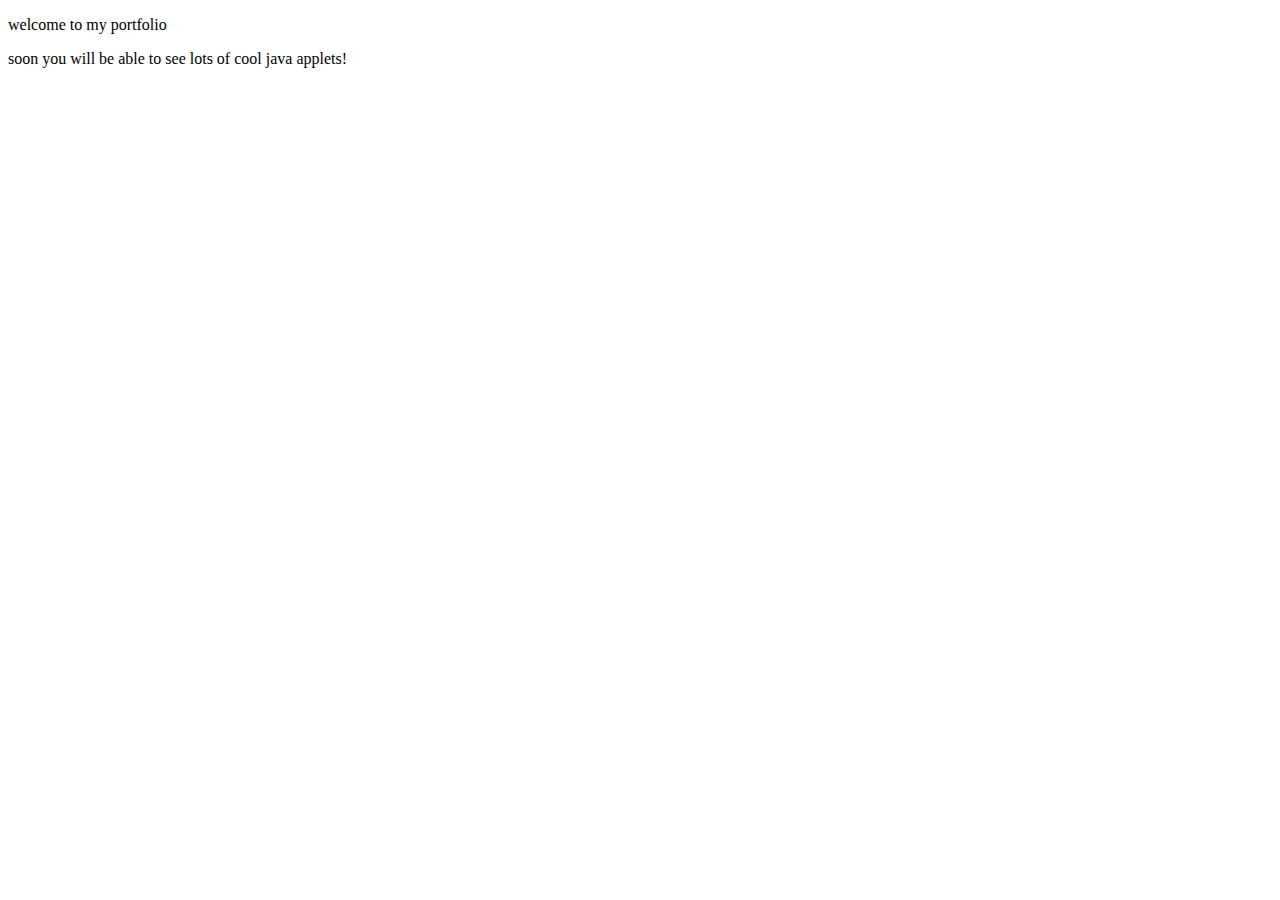
==== index.html @ a533516c "initializing project" ====
<!DOCTYPE html>
<html>
  <head>
    <meta charset="UTF-8">
    <title>Derek's coding portfolio</title>
  </head>
  <body>
    <p>welcome to my portfolio</p>
    <p>soon you will be able to see lots of cool java applets!</p>
  </body>
</html>
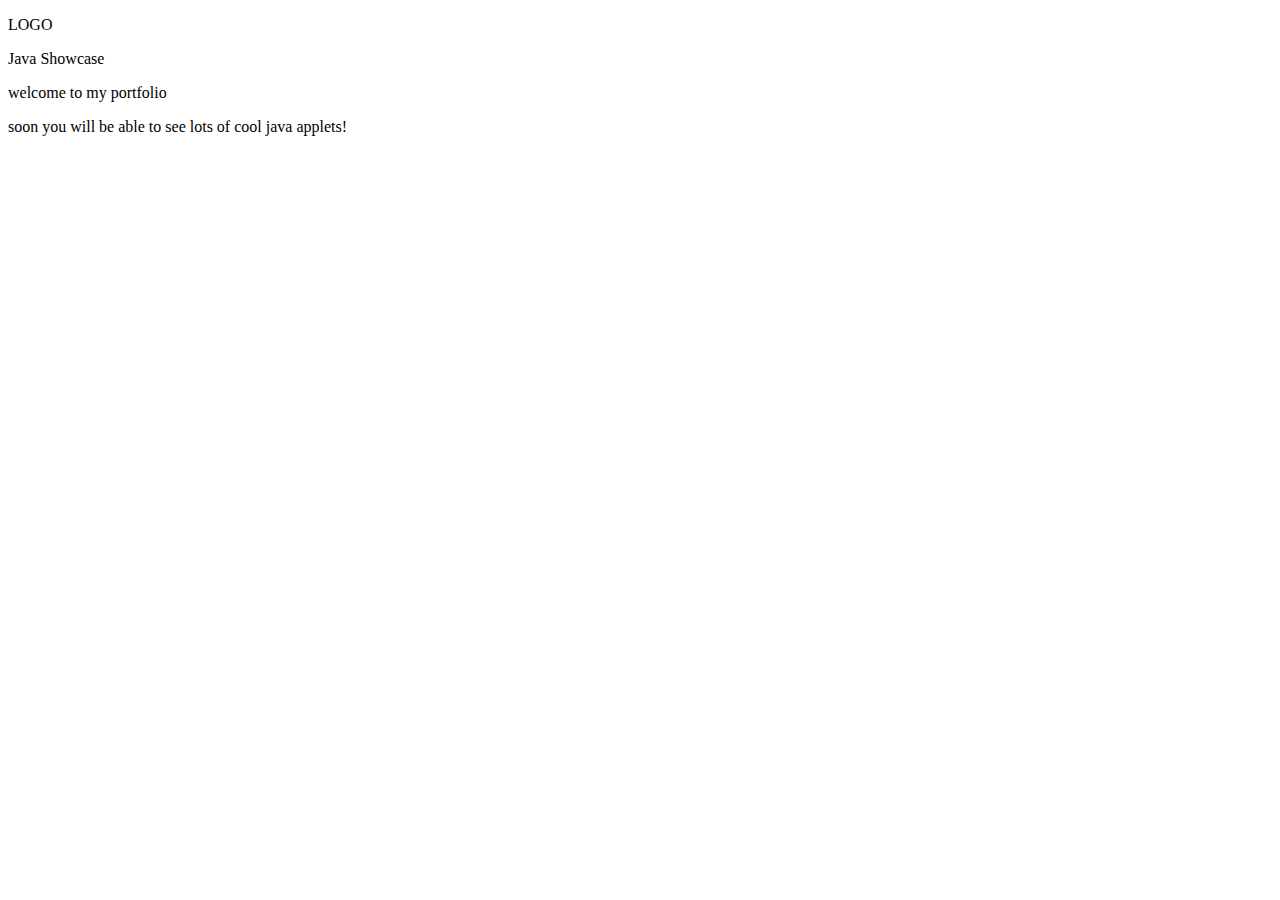
==== commit 95f5ac5c: "added a couple divs" ====
--- a/index.html
+++ b/index.html
@@ -4,7 +4,14 @@
     <meta charset="UTF-8">
     <title>Derek's coding portfolio</title>
   </head>
-  <body>
+  <body
+    <div>
+        <p>LOGO</p>
+    </div>
+    <div>
+        <p> </p>
+        <p>Java Showcase</p>
+    </div>
     <p>welcome to my portfolio</p>
     <p>soon you will be able to see lots of cool java applets!</p>
   </body>
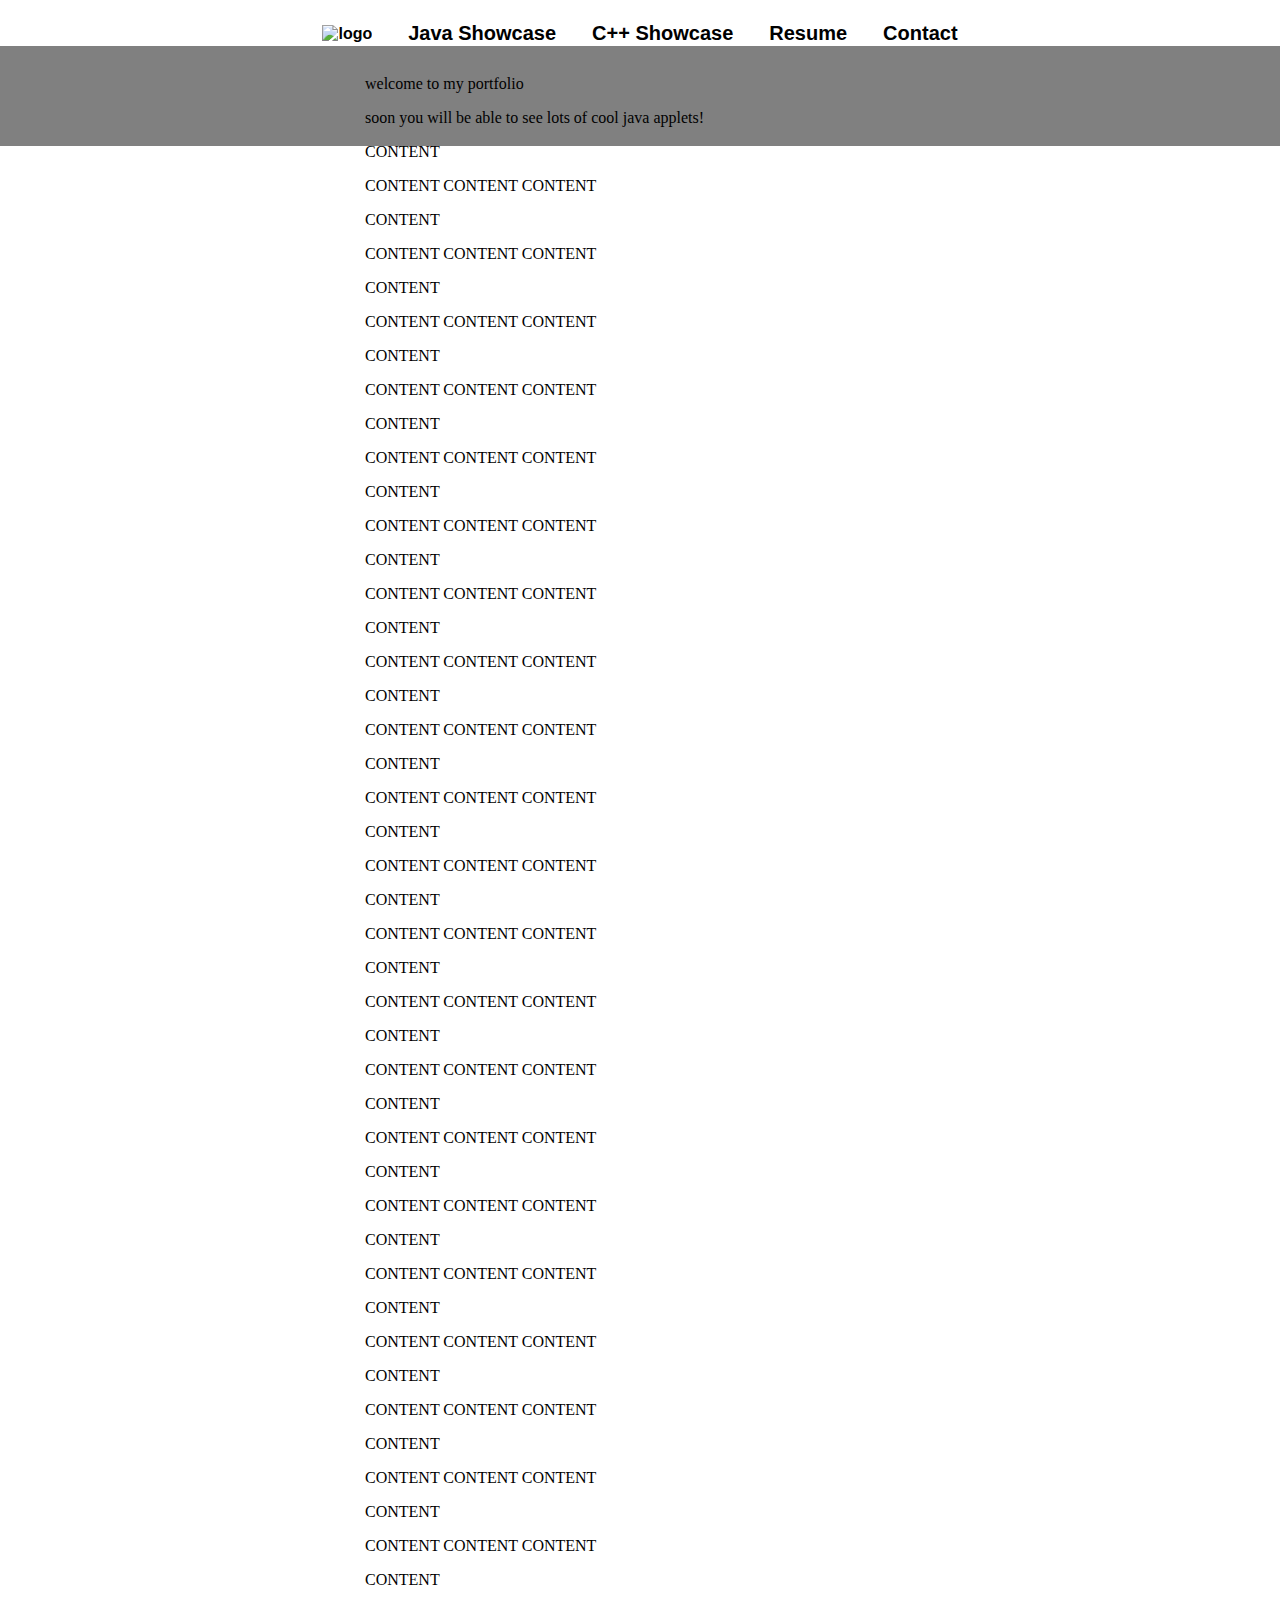
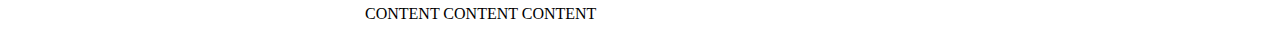
==== commit 9d3ffa54: "Implemented sticky functionality for top navigation" ====
--- a/index.html
+++ b/index.html
@@ -1,18 +1,72 @@
 <!DOCTYPE html>
 <html>
-  <head>
-    <meta charset="UTF-8">
-    <title>Derek's coding portfolio</title>
-  </head>
-  <body
-    <div>
-        <p>LOGO</p>
-    </div>
-    <div>
-        <p> </p>
-        <p>Java Showcase</p>
-    </div>
-    <p>welcome to my portfolio</p>
-    <p>soon you will be able to see lots of cool java applets!</p>
-  </body>
+    <head>
+        <meta charset="UTF-8">
+        <title>Derek's coding portfolio</title>
+        <link rel="stylesheet" href="main.css">
+    </head>
+    <body>
+        <div class="topnav" id="js-topnav">            
+            <div class="topnav__background" id="js-topnav__background"></div>
+            <a href="index.html" class="topnav__logo">
+                <img src="data/logo/blanken-seal-logo.png" alt="logo">
+            </a>
+            <a href="javascript:void(0);" class="topnav__icon" onclick="dropTopnav()">&#9776;</a>
+            <a href="breakout.html" class="topnav__elem">Java Showcase</a>
+            <a href="#c++" class="topnav__elem">C++ Showcase</a>
+            <a href="#cv" class="topnav__elem">Resume</a>
+            <a href="#contact" class="topnav__elem">Contact</a>
+        </div>
+        <div class="content">
+            <p>welcome to my portfolio</p>
+            <p>soon you will be able to see lots of cool java applets!</p>
+            <p>CONTENT</p>
+            <p>CONTENT CONTENT CONTENT</p>
+            <p>CONTENT</p>
+            <p>CONTENT CONTENT CONTENT</p>
+            <p>CONTENT</p>
+            <p>CONTENT CONTENT CONTENT</p>
+            <p>CONTENT</p>
+            <p>CONTENT CONTENT CONTENT</p>
+            <p>CONTENT</p>
+            <p>CONTENT CONTENT CONTENT</p>
+            <p>CONTENT</p>
+            <p>CONTENT CONTENT CONTENT</p>
+            <p>CONTENT</p>
+            <p>CONTENT CONTENT CONTENT</p>
+            <p>CONTENT</p>
+            <p>CONTENT CONTENT CONTENT</p>
+            <p>CONTENT</p>
+            <p>CONTENT CONTENT CONTENT</p>
+            <p>CONTENT</p>
+            <p>CONTENT CONTENT CONTENT</p>
+            <p>CONTENT</p>
+            <p>CONTENT CONTENT CONTENT</p>
+            <p>CONTENT</p>
+            <p>CONTENT CONTENT CONTENT</p>
+            <p>CONTENT</p>
+            <p>CONTENT CONTENT CONTENT</p>
+            <p>CONTENT</p>
+            <p>CONTENT CONTENT CONTENT</p>
+            <p>CONTENT</p>
+            <p>CONTENT CONTENT CONTENT</p>
+            <p>CONTENT</p>
+            <p>CONTENT CONTENT CONTENT</p>
+            <p>CONTENT</p>
+            <p>CONTENT CONTENT CONTENT</p>
+            <p>CONTENT</p>
+            <p>CONTENT CONTENT CONTENT</p>
+            <p>CONTENT</p>
+            <p>CONTENT CONTENT CONTENT</p>
+            <p>CONTENT</p>
+            <p>CONTENT CONTENT CONTENT</p>
+            <p>CONTENT</p>
+            <p>CONTENT CONTENT CONTENT</p>
+            <p>CONTENT</p>
+            <p>CONTENT CONTENT CONTENT</p>
+        </div>
+        
+        <!---------------- javaScript ------------------>
+        <script src="topnav.js"></script>
+    </body>
 </html>
--- a/main.css
+++ b/main.css
@@ -0,0 +1,137 @@
+/******* General *******/
+
+#all 
+{
+  background-color: grey;
+}
+
+body
+{
+    text-align: center;
+}
+
+/******* Top Navigation *******/
+
+.topnav
+{
+	overflow:hidden;
+}
+
+.topnav__background
+{
+    width:100%;
+    height:100px;
+    position:absolute;
+    left:0;
+    margin-top:38px;
+    background-color:grey;
+    z-index:-1;
+}
+
+.topnav .topnav__elem:hover
+{
+    background-color:white;
+}
+
+.topnav .topnav__icon:hover
+{
+    color:white;
+}
+
+.topnav a 
+{
+    margin:auto;
+    color:#000;
+    padding:14px 16px;
+    text-decoration: none;
+    text-align:center;
+    font-family:sans-serif;
+	font-weight:700;
+    vertical-align:middle;
+}
+
+.topnav__elem
+{
+    font-size:20px;
+    display:inline-block;
+}
+
+.topnav__icon
+{
+    margin-left:auto;
+	margin-right:auto;
+	display:none;
+}
+
+.topnav__logo
+{
+    margin-left:auto;
+	margin-right:auto;
+	padding-left:10px;
+	padding-right:10px;
+    display:inline-block;
+
+}
+
+@media screen and (max-width: 800px) 
+{   
+    .topnav__elem
+	{
+		display:none;
+	}
+	
+	.topnav__icon
+	{
+        font-size: 28px;
+		display:inline-block;
+	}
+	
+    /* added when user clicks on icon via dropTopnav function in script.js */
+	.topnav--dropped .topnav__elem
+	{
+		display:block;
+		text-align:left;
+        padding-left:40px;
+	}
+    
+    .topnav--dropped .topnav__background
+    {
+        height:352px;
+    }
+}
+
+
+/* activated by makeStickyTopnav in topnav.js */
+.topnav--sticky {
+    position: fixed;
+    top:-38px;
+    width:100%;
+    left:0px;
+}
+
+.topnav__background--sticky {
+    position: fixed;
+    top:-38px;
+}
+
+/******** Content ********/
+
+.content 
+{
+    margin-left: auto;
+    margin-right: auto;
+    text-align: left;
+    max-width: 550px;
+}
+
+/******** universal classes ********/
+
+.div-center
+{
+    margin: auto;
+    width: 70%;
+    padding: 10px;
+}
+
+
+
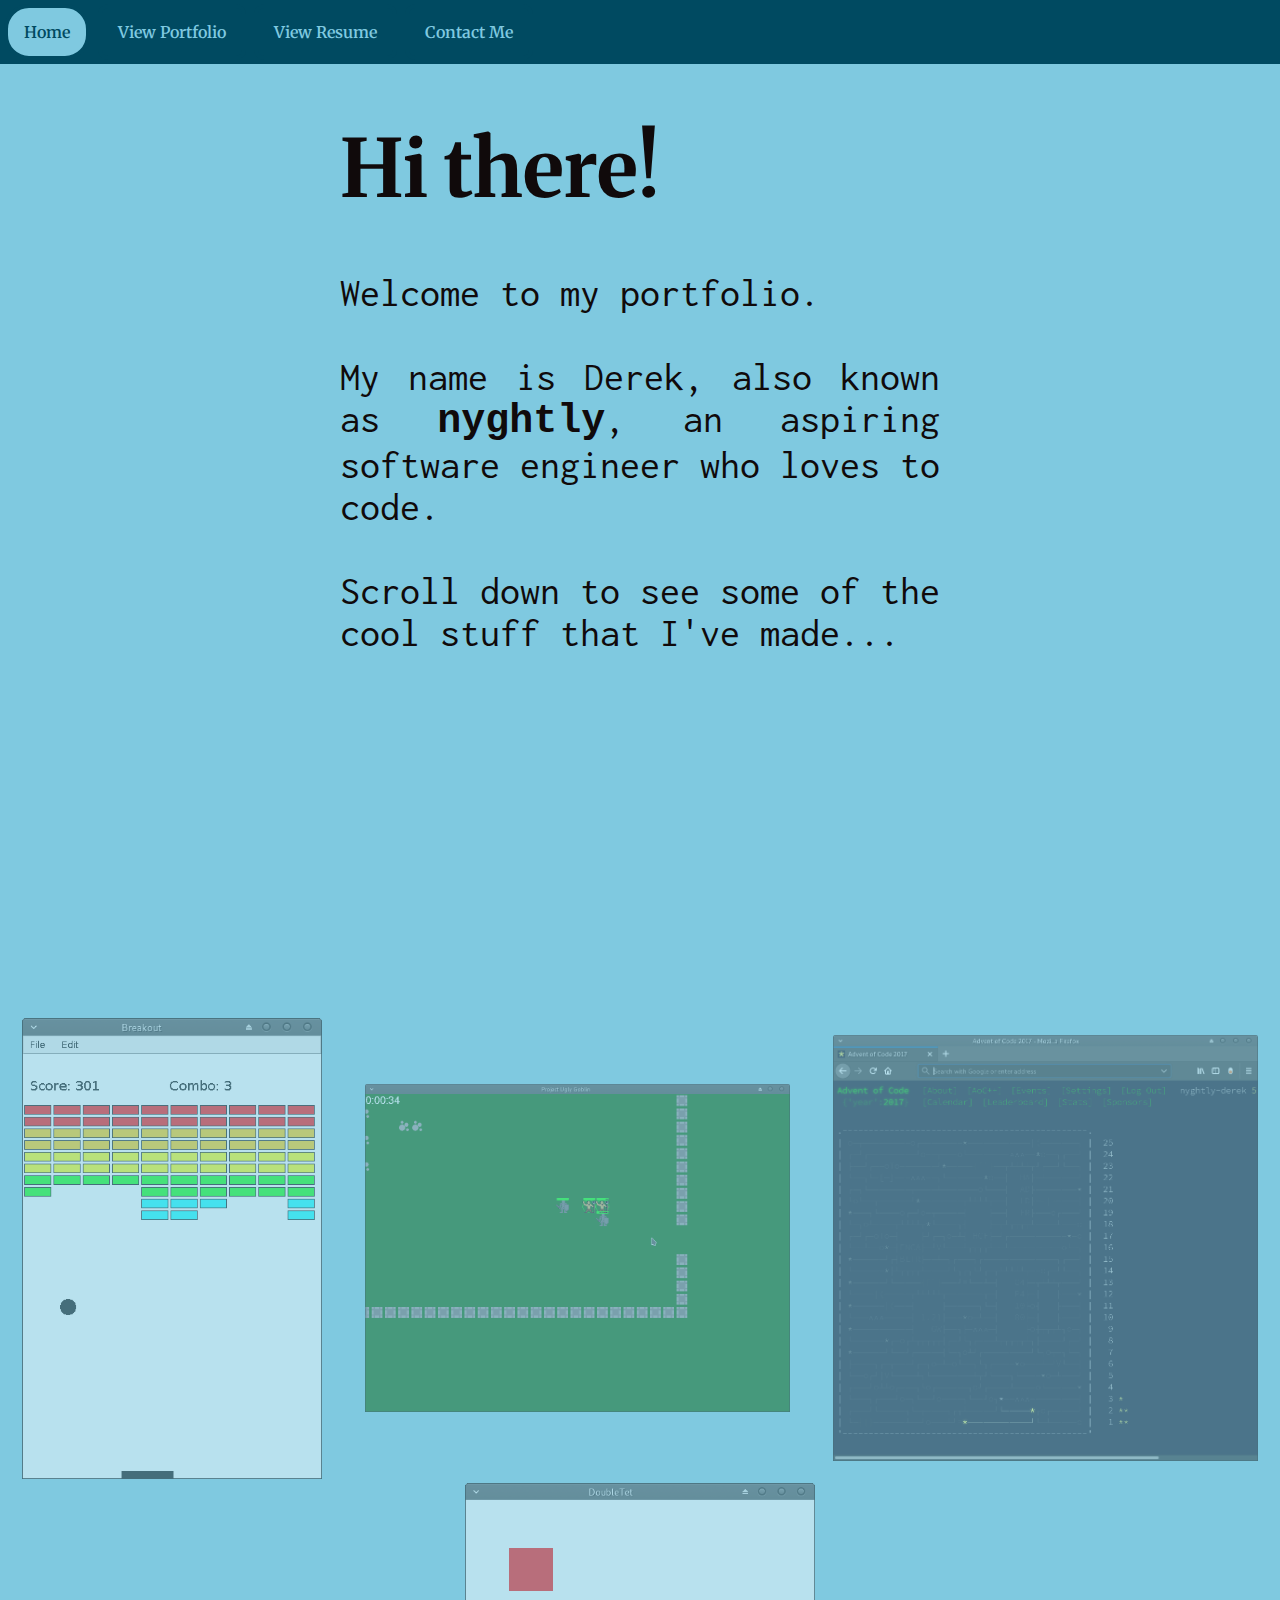
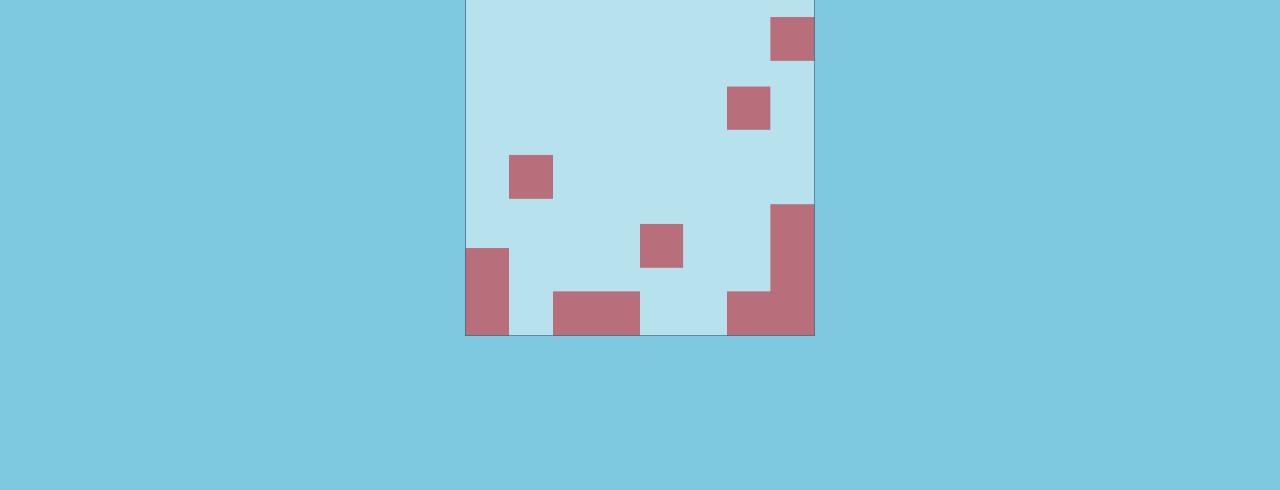
==== commit f947d008: "restructured directories" ====
--- a/index.html
+++ b/index.html
@@ -2,71 +2,71 @@
 <html>
     <head>
         <meta charset="UTF-8">
-        <title>Derek's coding portfolio</title>
-        <link rel="stylesheet" href="main.css">
+        <title>nyghtly.me / Home</title>
+        <link rel="stylesheet" href="portfolio.css">
+        <!-- import Font Awesome -->
+        <link rel="stylesheet" href="https://use.fontawesome.com/releases/v5.2.0/css/all.css" 
+              integrity="sha384-hWVjflwFxL6sNzntih27bfxkr27PmbbK/iSvJ+a4+0owXq79v+lsFkW54bOGbiDQ" 
+              crossorigin="anonymous">
     </head>
-    <body>
-        <div class="topnav" id="js-topnav">            
-            <div class="topnav__background" id="js-topnav__background"></div>
-            <a href="index.html" class="topnav__logo">
-                <img src="data/logo/blanken-seal-logo.png" alt="logo">
+    <nav class="topnav" id="js-topnav">
+        <li class="icon" id="icon">
+            <a href="javascript:void(0);" onclick="dropTopnav()">
+                <i class="fas fa-bars"></i>
             </a>
-            <a href="javascript:void(0);" class="topnav__icon" onclick="dropTopnav()">&#9776;</a>
-            <a href="breakout.html" class="topnav__elem">Java Showcase</a>
-            <a href="#c++" class="topnav__elem">C++ Showcase</a>
-            <a href="#cv" class="topnav__elem">Resume</a>
-            <a href="#contact" class="topnav__elem">Contact</a>
+        </li>
+        <li class="active">
+            <a href="index.html">Home</a>
+        </li>
+        <li>
+            <a href="portfolio.html">View Portfolio</a>
+        </li>
+        <li>
+            <a href="resume.html">View Resume</a>
+        </li>
+        <li>
+            <a href="contact.html">Contact Me</a>
+        </li>
+    </nav>
+    <header>
+        <h1>Hi there!</h1>
+        <p> 
+            Welcome to my portfolio. <br><br>
+            My name is Derek, also known as <strong><code>nyghtly</code></strong>, an aspiring software engineer who loves to code. <br><br>
+            
+                
+            <!-- <br><br>I've got a passion for learning, and so I'm constanstly challenging myself by building projects using new languages and tools. This website is just one example. It's responsive and also has fun animations. Try viewing it on your phone, tablet or computer--it works everywhere. -->
+            
+            Scroll down to see some of the cool stuff that I've made... <br><br>
+        </p>
+    </header>
+    <main>
+        <div class="breakout">
+            <a href="https://github.com/nyghtly-derek/Breakout">
+                <img src="data/breakout-linux2.png" alt="breakout">
+                <p class="label">Breakout / Java</p>
+            </a>
         </div>
-        <div class="content">
-            <p>welcome to my portfolio</p>
-            <p>soon you will be able to see lots of cool java applets!</p>
-            <p>CONTENT</p>
-            <p>CONTENT CONTENT CONTENT</p>
-            <p>CONTENT</p>
-            <p>CONTENT CONTENT CONTENT</p>
-            <p>CONTENT</p>
-            <p>CONTENT CONTENT CONTENT</p>
-            <p>CONTENT</p>
-            <p>CONTENT CONTENT CONTENT</p>
-            <p>CONTENT</p>
-            <p>CONTENT CONTENT CONTENT</p>
-            <p>CONTENT</p>
-            <p>CONTENT CONTENT CONTENT</p>
-            <p>CONTENT</p>
-            <p>CONTENT CONTENT CONTENT</p>
-            <p>CONTENT</p>
-            <p>CONTENT CONTENT CONTENT</p>
-            <p>CONTENT</p>
-            <p>CONTENT CONTENT CONTENT</p>
-            <p>CONTENT</p>
-            <p>CONTENT CONTENT CONTENT</p>
-            <p>CONTENT</p>
-            <p>CONTENT CONTENT CONTENT</p>
-            <p>CONTENT</p>
-            <p>CONTENT CONTENT CONTENT</p>
-            <p>CONTENT</p>
-            <p>CONTENT CONTENT CONTENT</p>
-            <p>CONTENT</p>
-            <p>CONTENT CONTENT CONTENT</p>
-            <p>CONTENT</p>
-            <p>CONTENT CONTENT CONTENT</p>
-            <p>CONTENT</p>
-            <p>CONTENT CONTENT CONTENT</p>
-            <p>CONTENT</p>
-            <p>CONTENT CONTENT CONTENT</p>
-            <p>CONTENT</p>
-            <p>CONTENT CONTENT CONTENT</p>
-            <p>CONTENT</p>
-            <p>CONTENT CONTENT CONTENT</p>
-            <p>CONTENT</p>
-            <p>CONTENT CONTENT CONTENT</p>
-            <p>CONTENT</p>
-            <p>CONTENT CONTENT CONTENT</p>
-            <p>CONTENT</p>
-            <p>CONTENT CONTENT CONTENT</p>
+        <div class="project-ug">
+            <a href="https://github.com/nyghtly-derek/project-ug">
+                <img src="data/project-ug3.png" alt="project-ug">
+                <p class="label">Project Ugly Gob / C++</p>
+            </a>
         </div>
-        
-        <!---------------- javaScript ------------------>
-        <script src="topnav.js"></script>
-    </body>
+        <div class="advent-of-py">
+            <a href="https://github.com/nyghtly-derek/advent-of-py">
+                <img src="data/advent-of-py5b.png" alt="advent-of-py">
+                <p class="label">Advent of Py / Python</p>
+            </a>
+        </div>
+        <div class="doubletet">
+            <a href="https://github.com/Derek-Robert-Games/doubletet">
+                <img src="data/doubletet.png" alt="doubletet">
+                <p class="label">Doubletet / Rust</p>
+            </a>
+        </div>
+    </main>
+    <footer></footer>
+    <!-- javaScript -->
+    <script src="topnav.js"></script>
 </html>
--- a/portfolio.css
+++ b/portfolio.css
@@ -0,0 +1,95 @@
+@import url(main.css);
+
+/******** Main ********/
+
+main {
+    display: flex;
+    flex-wrap: wrap;
+}
+
+main div {
+    max-width: 300px;
+    margin: auto;
+    position: relative;
+}
+
+main .breakout {
+    max-width: 300px;
+}
+
+main .project-ug {
+    max-width: 425px;
+}
+
+main .advent-of-py {
+    max-width: 425px;
+}
+
+main .doubletet {
+    max-width: 350px;
+}
+
+main a img {
+    width: 100%;
+}
+
+main a .label {
+    /* position */
+    position: absolute;
+    top: 50%;
+    left: 50%;
+    transform: translate(-50%, -50%);
+    -ms-transform: translate(-50%, -50%);
+    
+    /* appearance */
+    background-color: var(--nav-bg);
+    color: var(--highlight);
+    font-family: var(--font-preview);
+    font-weight: bold;
+    font-size: 16px;
+    padding: 6px 6px;
+}
+
+@media screen and (max-width: 750px) {
+    main div {
+        margin: auto; 
+        margin-bottom: 100px;
+    }
+}
+
+/*** Fancy Transitions (not for smartphones) ***/
+
+@media screen and (min-width: 400px) {
+    main a img {
+        opacity: .45;
+        
+        /** transition **/
+        transition: var(--transition-speed);
+        transition-delay: var(--transtion-delay);
+    }
+    
+    main a:hover img {
+        opacity:1;
+        
+        /** transition **/
+        transition: var(--transition-speed);
+        transition-delay: var(--transtion-delay);
+    }
+    
+    main a .label {
+        opacity: 0;
+
+        /** transition **/
+        transition: var(--transition-speed);
+        transition-delay: var(--transtion-delay);
+    }
+    
+    main a:hover .label {
+        opacity:1;
+        
+        /** transition **/
+        transition: var(--transition-speed);
+        transition-delay: var(--transtion-delay);
+    }
+    
+}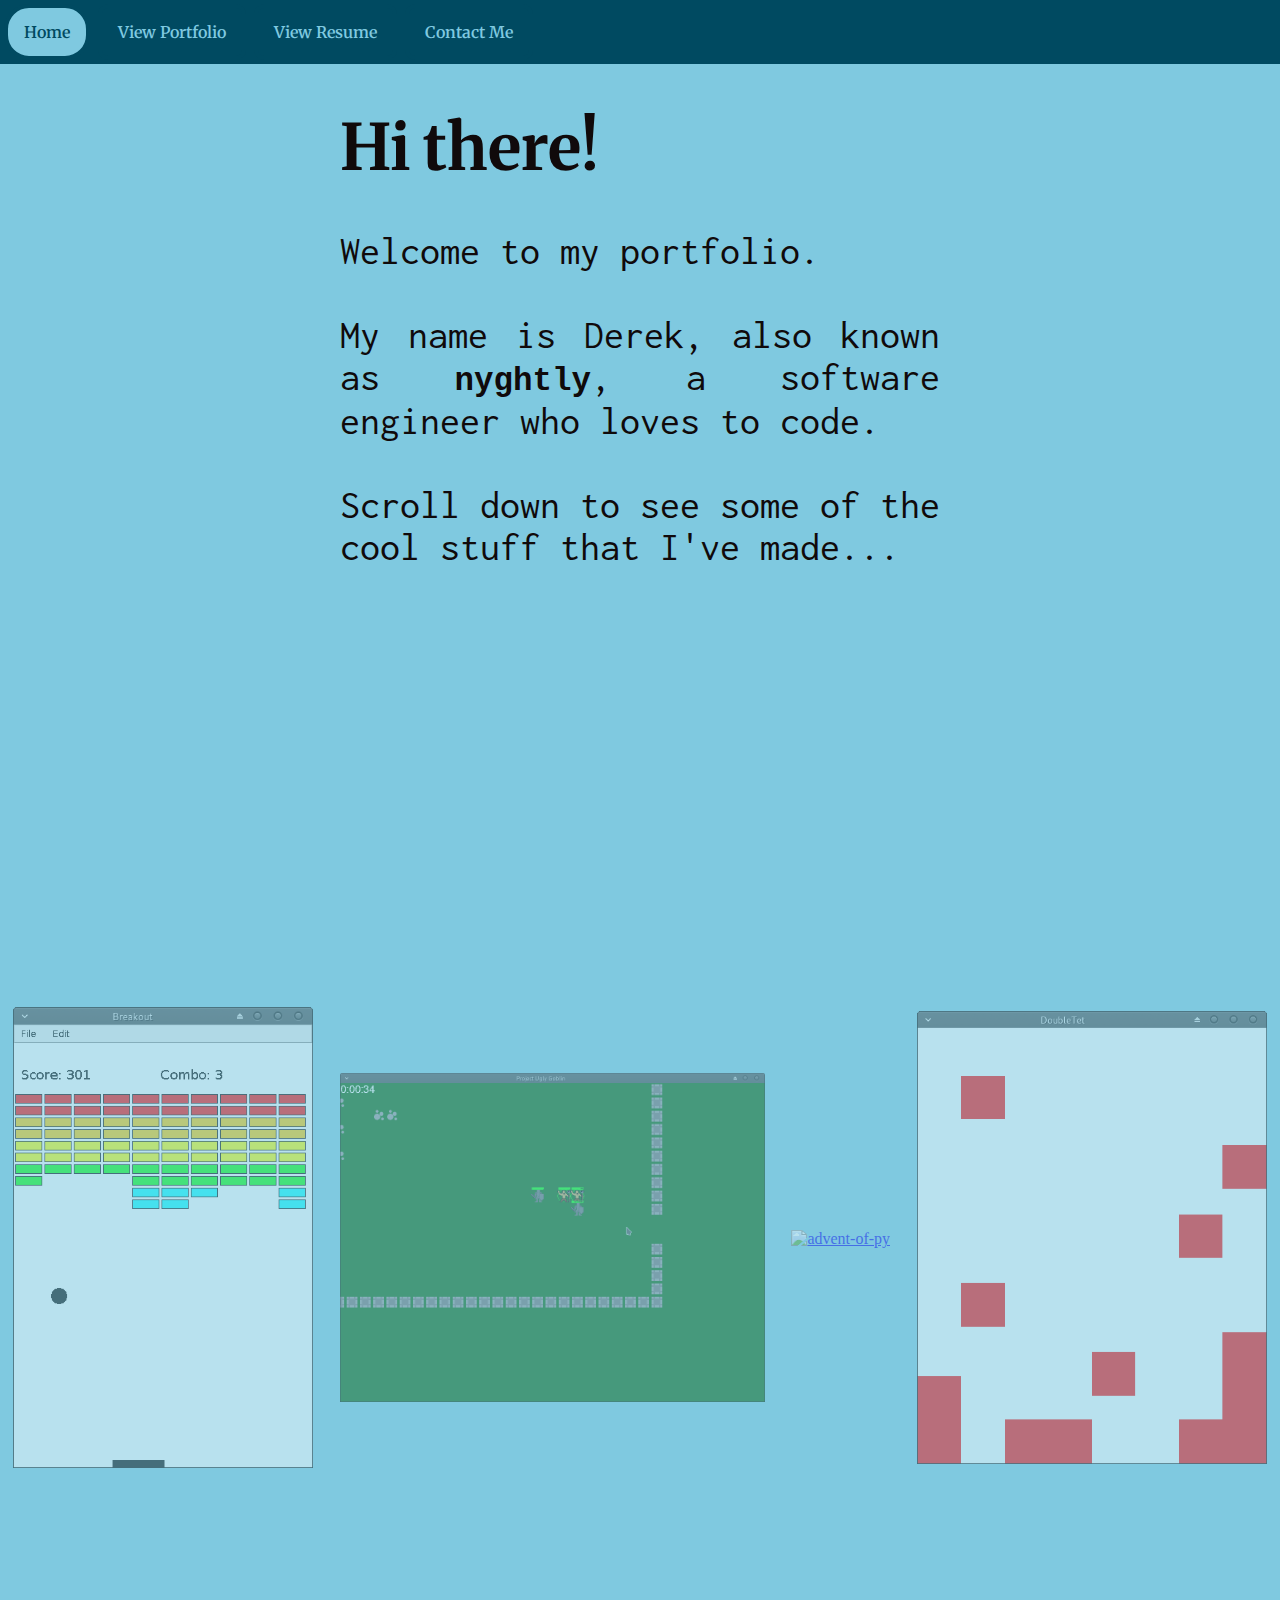
==== commit 211ab2ea: "updated welcome message on home page" ====
--- a/index.html
+++ b/index.html
@@ -32,7 +32,7 @@
         <h1>Hi there!</h1>
         <p> 
             Welcome to my portfolio. <br><br>
-            My name is Derek, also known as <strong><code>nyghtly</code></strong>, an aspiring software engineer who loves to code. <br><br>
+            My name is Derek, also known as <strong><code>nyghtly</code></strong>, a software engineer who loves to code. <br><br>
             
                 
             <!-- <br><br>I've got a passion for learning, and so I'm constanstly challenging myself by building projects using new languages and tools. This website is just one example. It's responsive and also has fun animations. Try viewing it on your phone, tablet or computer--it works everywhere. -->
@@ -55,7 +55,7 @@
         </div>
         <div class="advent-of-py">
             <a href="https://github.com/nyghtly-derek/advent-of-py">
-                <img src="data/advent-of-py5b.png" alt="advent-of-py">
+                <img src="data/advent-of-py.png" alt="advent-of-py">
                 <p class="label">Advent of Py / Python</p>
             </a>
         </div>
--- a/portfolio.css
+++ b/portfolio.css
@@ -11,22 +11,6 @@
     max-width: 300px;
     margin: auto;
     position: relative;
-}
-
-main .breakout {
-    max-width: 300px;
-}
-
-main .project-ug {
-    max-width: 425px;
-}
-
-main .advent-of-py {
-    max-width: 425px;
-}
-
-main .doubletet {
-    max-width: 350px;
 }
 
 main a img {
@@ -46,20 +30,55 @@
     color: var(--highlight);
     font-family: var(--font-preview);
     font-weight: bold;
-    font-size: 16px;
+    font-size: 1em;
     padding: 6px 6px;
 }
 
-@media screen and (max-width: 750px) {
-    main div {
-        margin: auto; 
-        margin-bottom: 100px;
+/*** responsive for desktops ***/
+
+@media only screen and (min-width: 1025px) {
+    main .breakout {
+        max-width: 300px;
+    }
+    
+    main .project-ug {
+        max-width: 425px;
+    }
+    
+    main .advent-of-py {
+        max-width: 375px;
+    }
+    
+    main .doubletet {
+        max-width: 350px;
     }
 }
 
-/*** Fancy Transitions (not for smartphones) ***/
+/*** responsive for phone/tablet ***/
 
-@media screen and (min-width: 400px) {
+@media only screen and (max-width: 1024px) {
+    main div {
+        max-width: 100%;
+        margin-bottom: 100px;
+    }
+    
+    main .project-ug {
+        max-width: 80%;
+    }
+    
+    main .advent-of-py {
+        max-width: 80%;
+    }
+
+    main a .label {
+        font-size: 3em;
+    }
+}
+
+
+/*** Fancy Hover (not for phones) ***/
+
+@media only screen and (min-width: 1025px) { 
     main a img {
         opacity: .45;
         
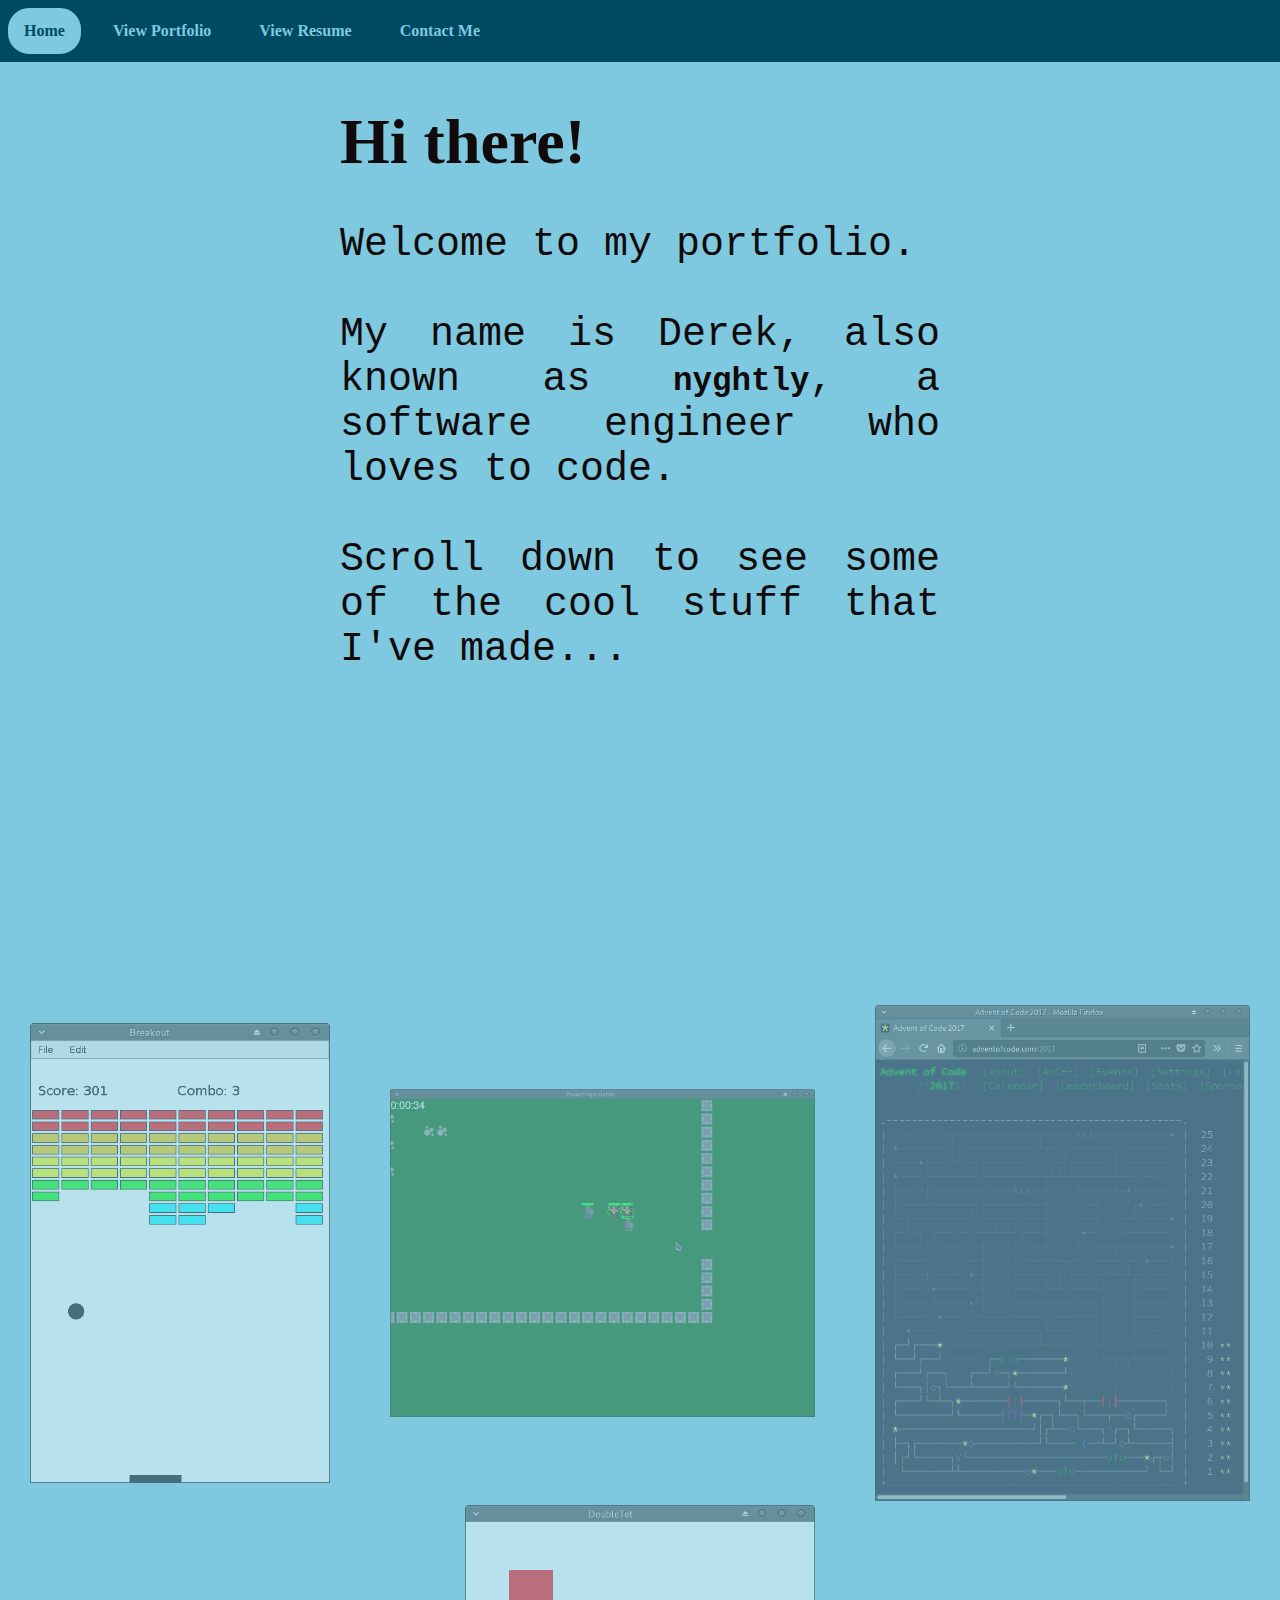
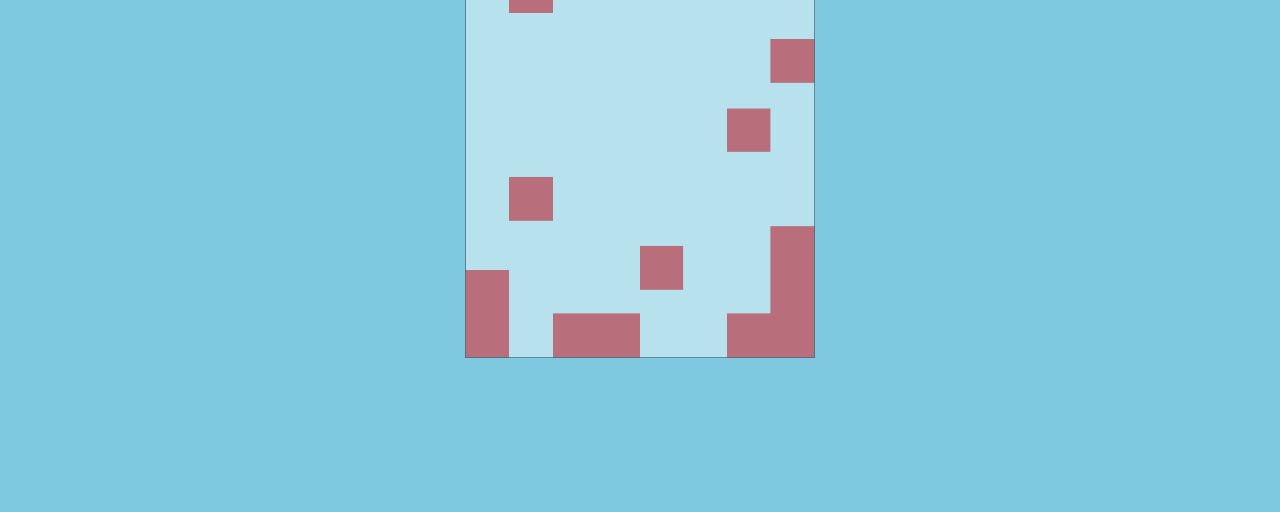
==== commit 9a6e489a: "init" ====
--- a/index.html
+++ b/index.html
@@ -1,17 +1,30 @@
 <!DOCTYPE html>
 <html>
     <head>
+        <title>nyghtly.me / Home</title>
+        <meta http-equiv="Content-Security-Policy" 
+            content="default-src 'none';
+                    script-src 'self';
+                    style-src 'self' https://use.fontawesome.com https://fonts.googleapis.com;
+                    img-src 'self';
+                    font-src 'self' https://use.fontawesome.com https://fonts.gstatic.com;
+                    frame-ancestors 'self';
+                    form-action 'self';
+                    base-uri 'self';
+                    strict-dynamic">
+        <meta http-equiv="X-Content-Type-Options" content="nosniff">
+        <meta http-equiv="X-Frame-Options" content="SAMEORIGIN">
+        <meta http-equiv="X-XSS-Protection" content="1; mode=block">
+        <meta http-equiv="Strict-Transport-Security" content="max-age=63072000">
         <meta charset="UTF-8">
-        <title>nyghtly.me / Home</title>
         <link rel="stylesheet" href="portfolio.css">
-        <!-- import Font Awesome -->
         <link rel="stylesheet" href="https://use.fontawesome.com/releases/v5.2.0/css/all.css" 
               integrity="sha384-hWVjflwFxL6sNzntih27bfxkr27PmbbK/iSvJ+a4+0owXq79v+lsFkW54bOGbiDQ" 
               crossorigin="anonymous">
     </head>
     <nav class="topnav" id="js-topnav">
         <li class="icon" id="icon">
-            <a href="javascript:void(0);" onclick="dropTopnav()">
+            <a id="js-topnav-activator">
                 <i class="fas fa-bars"></i>
             </a>
         </li>
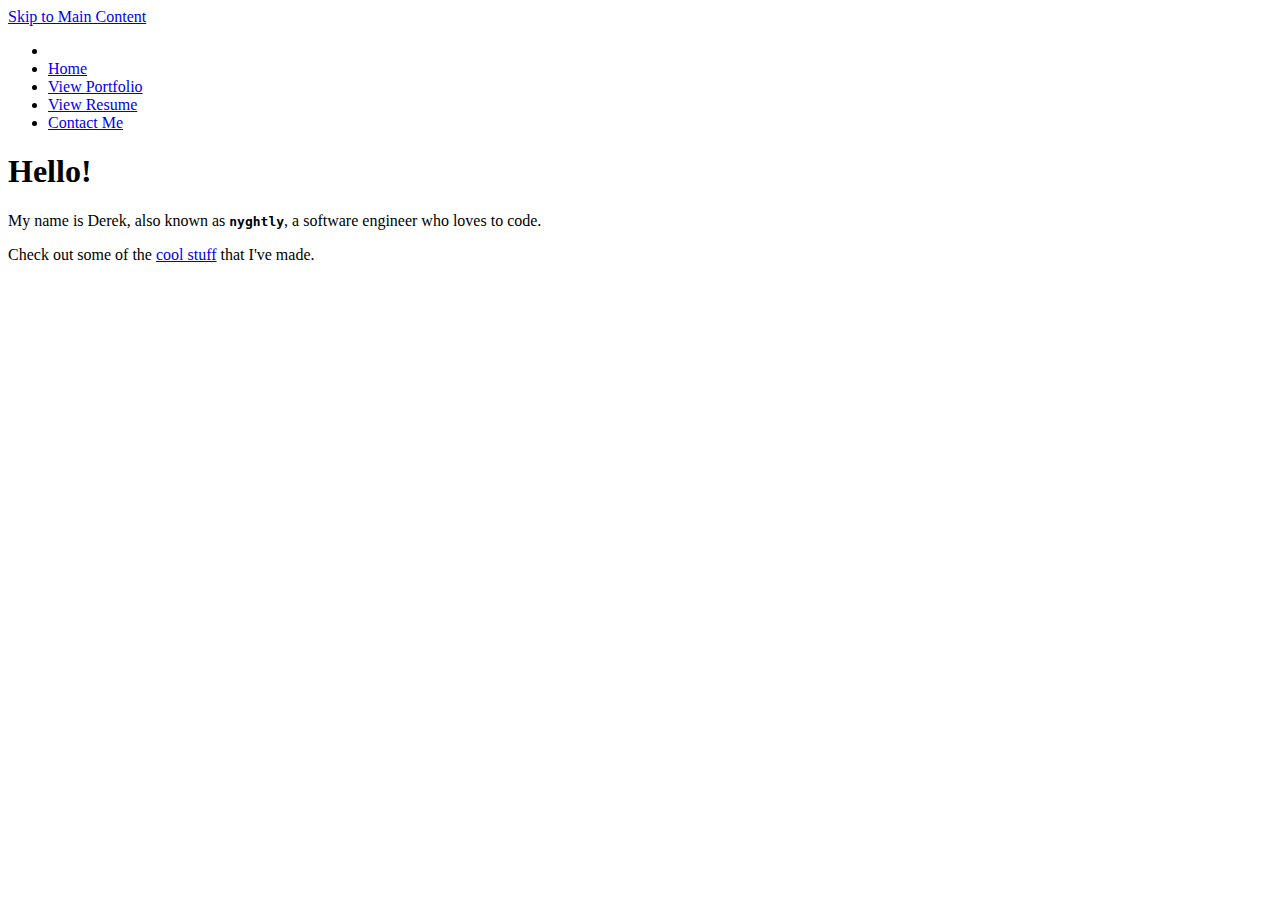
==== commit 90ed78d0: "replace uneccessary class" ====
--- a/index.html
+++ b/index.html
@@ -1,9 +1,9 @@
 <!DOCTYPE html>
-<html>
-    <head>
-        <title>nyghtly.me / Home</title>
-        <meta http-equiv="Content-Security-Policy" 
-            content="default-src 'none';
+<html lang="en">
+
+<head>
+  <title>nyghtly.net / Home</title>
+  <meta http-equiv="Content-Security-Policy" content="default-src 'none';
                     script-src 'self';
                     style-src 'self' https://use.fontawesome.com https://fonts.googleapis.com;
                     img-src 'self';
@@ -12,74 +12,47 @@
                     form-action 'self';
                     base-uri 'self';
                     strict-dynamic">
-        <meta http-equiv="X-Content-Type-Options" content="nosniff">
-        <meta http-equiv="X-Frame-Options" content="SAMEORIGIN">
-        <meta http-equiv="X-XSS-Protection" content="1; mode=block">
-        <meta http-equiv="Strict-Transport-Security" content="max-age=63072000">
-        <meta charset="UTF-8">
-        <link rel="stylesheet" href="portfolio.css">
-        <link rel="stylesheet" href="https://use.fontawesome.com/releases/v5.2.0/css/all.css" 
-              integrity="sha384-hWVjflwFxL6sNzntih27bfxkr27PmbbK/iSvJ+a4+0owXq79v+lsFkW54bOGbiDQ" 
-              crossorigin="anonymous">
-    </head>
-    <nav class="topnav" id="js-topnav">
-        <li class="icon" id="icon">
-            <a id="js-topnav-activator">
-                <i class="fas fa-bars"></i>
-            </a>
-        </li>
-        <li class="active">
-            <a href="index.html">Home</a>
-        </li>
-        <li>
-            <a href="portfolio.html">View Portfolio</a>
-        </li>
-        <li>
-            <a href="resume.html">View Resume</a>
-        </li>
-        <li>
-            <a href="contact.html">Contact Me</a>
-        </li>
-    </nav>
-    <header>
-        <h1>Hi there!</h1>
-        <p> 
-            Welcome to my portfolio. <br><br>
-            My name is Derek, also known as <strong><code>nyghtly</code></strong>, a software engineer who loves to code. <br><br>
-            
-                
-            <!-- <br><br>I've got a passion for learning, and so I'm constanstly challenging myself by building projects using new languages and tools. This website is just one example. It's responsive and also has fun animations. Try viewing it on your phone, tablet or computer--it works everywhere. -->
-            
-            Scroll down to see some of the cool stuff that I've made... <br><br>
-        </p>
-    </header>
-    <main>
-        <div class="breakout">
-            <a href="https://github.com/nyghtly-derek/Breakout">
-                <img src="data/breakout-linux2.png" alt="breakout">
-                <p class="label">Breakout / Java</p>
-            </a>
-        </div>
-        <div class="project-ug">
-            <a href="https://github.com/nyghtly-derek/project-ug">
-                <img src="data/project-ug3.png" alt="project-ug">
-                <p class="label">Project Ugly Gob / C++</p>
-            </a>
-        </div>
-        <div class="advent-of-py">
-            <a href="https://github.com/nyghtly-derek/advent-of-py">
-                <img src="data/advent-of-py.png" alt="advent-of-py">
-                <p class="label">Advent of Py / Python</p>
-            </a>
-        </div>
-        <div class="doubletet">
-            <a href="https://github.com/Derek-Robert-Games/doubletet">
-                <img src="data/doubletet.png" alt="doubletet">
-                <p class="label">Doubletet / Rust</p>
-            </a>
-        </div>
-    </main>
-    <footer></footer>
-    <!-- javaScript -->
-    <script src="topnav.js"></script>
+  <meta http-equiv="X-Content-Type-Options" content="nosniff">
+  <meta http-equiv="X-Frame-Options" content="SAMEORIGIN">
+  <meta http-equiv="X-XSS-Protection" content="1; mode=block">
+  <meta http-equiv="Strict-Transport-Security" content="max-age=63072000">
+  <meta charset="UTF-8">
+  <link rel="stylesheet" href="index.css">
+  <link rel="stylesheet" href="https://use.fontawesome.com/releases/v5.2.0/css/all.css"
+    integrity="sha384-hWVjflwFxL6sNzntih27bfxkr27PmbbK/iSvJ+a4+0owXq79v+lsFkW54bOGbiDQ" crossorigin="anonymous">
+</head>
+<a id="skip" href="#intro">Skip to Main Content</a>
+<nav class="topnav" id="js-topnav">
+  <ul>
+    <li class="icon" id="icon">
+      <a id="js-topnav-activator">
+        <i class="fas fa-bars"></i>
+      </a>
+    </li>
+    <li>
+      <a href="index.html" aria-current="page">Home</a>
+    </li>
+    <li>
+      <a href="portfolio.html">View Portfolio</a>
+    </li>
+    <li>
+      <a href="resume.html">View Resume</a>
+    </li>
+    <li>
+      <a href="contact.html">Contact Me</a>
+    </li>
+  </ul>
+</nav>
+<main id="intro" tabindex="-1">
+  <h1>Hello!</h1>
+  <p>My name is Derek, also known as <strong><code>nyghtly</code></strong>, a software engineer who loves to code.</p>
+  <!-- <p>I've got a passion for learning, and so I'm constanstly challenging myself by building projects using new languages
+    and tools. This website is just one example. It's responsive and also has fun animations. Try viewing it on your
+    phone, tablet or computer--it works everywhere.</p> -->
+  <p>Check out some of the <a href="portfolio.html">cool stuff</a> that I've made.</p>
+</main>
+<footer></footer>
+<!-- javaScript -->
+<script src="topnav.js"></script>
+
 </html>
